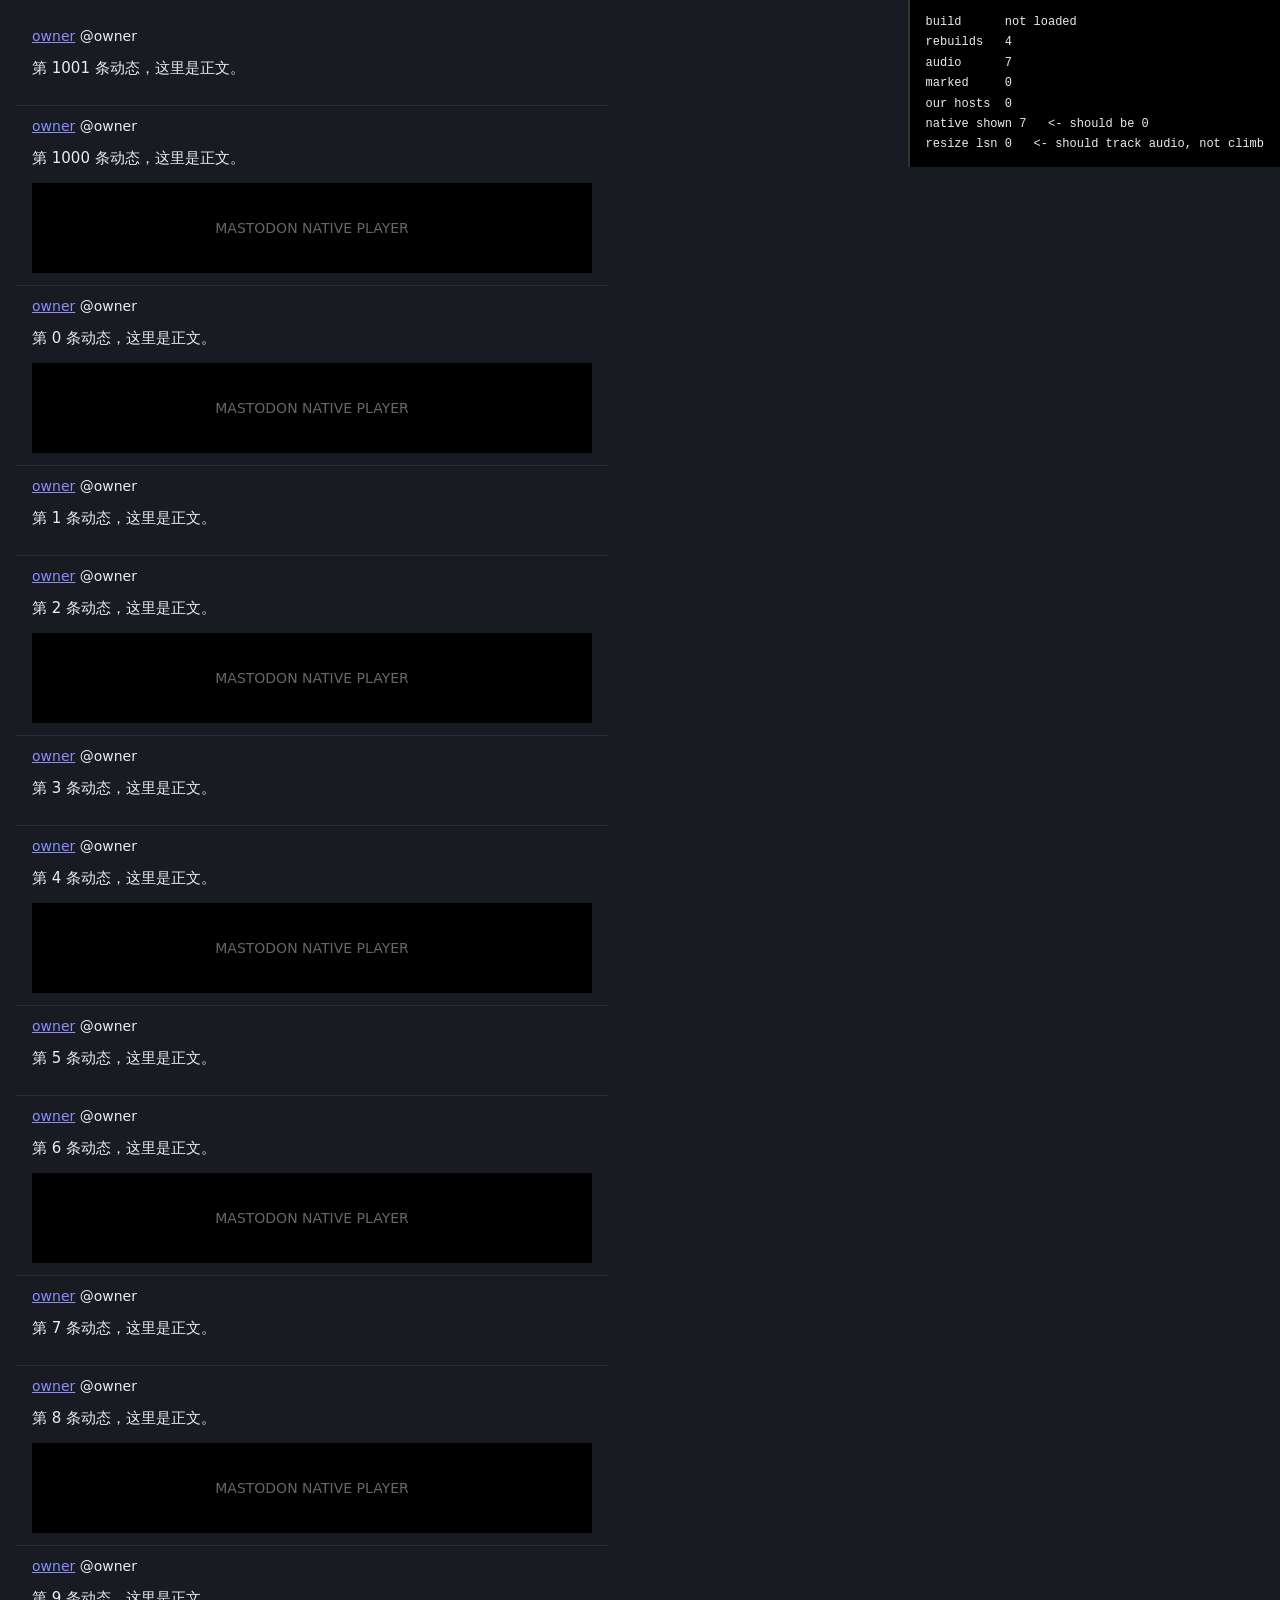
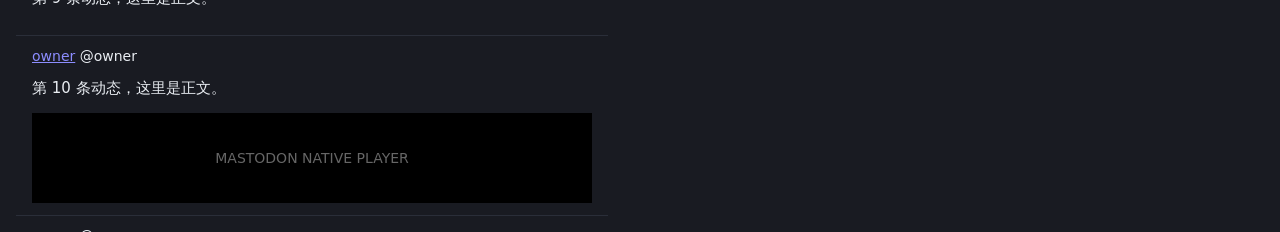
==== docs/clip-brain/design/flicker-harness/index.html @ ffda62fc "fix(voice): eliminate the timeline flicker, measured rather than guessed Shipping one guess at a tim" ====
<!doctype html>
<html lang="zh-CN">
<head>
<meta charset="utf-8">
<title>voice player flicker harness</title>
<style>
  body { font: 14px system-ui; background: #191b22; color: #e9edf2; margin: 0; padding: 16px; }
  #metrics { position: fixed; top: 0; right: 0; background: #000; padding: 12px 16px;
             font: 12px/1.7 monospace; white-space: pre; z-index: 99; border-left: 2px solid #333; }
  .status { border-bottom: 1px solid #2a2e39; padding: 12px 16px; max-width: 560px; }
  .status__content { font-size: 15px; margin: 8px 0; }
  .audio-wrapper { background: #000; height: 90px; display: grid; place-items: center; color: #666; }
  a { color: #8c8dff; }
</style>
</head>
<body>

<script id="initial-state" type="application/json">
{"meta":{"me":"1","access_token":"harness"},"accounts":{"1":{"acct":"owner","id":"1"}}}
</script>

<div id="metrics">measuring…</div>
<div id="timeline"></div>

<script>
/* ------------------------------------------------------------------
   Stand-in for Mastodon: same class names, same shape, and — crucially —
   the same habit of throwing subtrees away and rebuilding them, which is
   what a virtualised React timeline does while you scroll.
   ------------------------------------------------------------------ */
var timeline = document.getElementById("timeline");
var metrics = document.getElementById("metrics");
var stats = { decorates: 0, hostsInserted: 0, rebuilds: 0, listeners: 0 };

/* Count how many times the player actually builds a UI. */
var realCreate = document.createElement.bind(document);
document.createElement = function (tag) {
  var node = realCreate(tag);
  if (tag === "button") { stats.decorates += 0; }
  return node;
};
/* Count resize listeners: one per decorate that is never removed is a leak. */
var realAdd = window.addEventListener.bind(window);
window.addEventListener = function (type, fn, opts) {
  if (type === "resize") { stats.listeners += 1; }
  return realAdd(type, fn, opts);
};

function statusMarkup(i, withAudio) {
  var body = '<div class="status" data-i="' + i + '">'
    + '<a href="/@owner">owner</a> <span>@owner</span>'
    + '<div class="status__content"><p>第 ' + i + ' 条动态，这里是正文。</p></div>';
  if (withAudio) {
    body += '<div class="audio-wrapper">MASTODON NATIVE PLAYER'
      + '<audio src="/silence.mp3" preload="none"></audio></div>';
  }
  return body + '</div>';
}

function build(count) {
  var html = "";
  for (var i = 0; i < count; i += 1) {
    html += statusMarkup(i, i % 2 === 0);   // alternate audio / text, as reported
  }
  timeline.innerHTML = html;
}

build(12);

/* React churn: rebuild a slice of the list on a timer, exactly the way a
   virtualised list remounts rows as they cross the viewport edge. */
var tick = 0;
window.setInterval(function () {
  tick += 1;
  stats.rebuilds += 1;
  var nodes = timeline.querySelectorAll(".status");
  for (var i = 0; i < nodes.length; i += 1) {
    if ((i + tick) % 3 === 0) {
      var idx = Number(nodes[i].dataset.i);
      var replacement = realCreate("div");
      replacement.innerHTML = statusMarkup(idx, idx % 2 === 0);
      nodes[i].replaceWith(replacement.firstChild);
    }
  }
}, 250);

/* New status arriving at the top, the other reported trigger. */
var next = 1000;
window.setInterval(function () {
  var node = realCreate("div");
  node.innerHTML = statusMarkup(next, next % 2 === 0);
  timeline.prepend(node.firstChild);
  next += 1;
  while (timeline.children.length > 14) { timeline.lastElementChild.remove(); }
}, 700);

/* Report: hosts present vs audio elements present. Any drift, or a host count
   that keeps climbing, is the thrash we are hunting. */
window.setInterval(function () {
  var audios = document.querySelectorAll("audio").length;
  var hosts = document.querySelectorAll('[data-pi-host="1"]').length;
  var marked = document.querySelectorAll('audio[data-pi-voice-player="1"]').length;
  var natives = 0;
  document.querySelectorAll(".audio-wrapper").forEach(function (w) {
    if (w.style.display !== "none") { natives += 1; }
  });
  metrics.textContent =
      "build      " + (window.__piVoicePlayer || "not loaded") + "\n"
    + "rebuilds   " + stats.rebuilds + "\n"
    + "audio      " + audios + "\n"
    + "marked     " + marked + "\n"
    + "our hosts  " + hosts + "\n"
    + "native shown " + natives + "   <- should be 0\n"
    + "resize lsn " + stats.listeners + "   <- should track audio, not climb";
  window.__harness = { audios: audios, hosts: hosts, marked: marked,
                       natives: natives, listeners: stats.listeners,
                       rebuilds: stats.rebuilds };
}, 300);
</script>
<script src="./voice.js"></script>
</body>
</html>
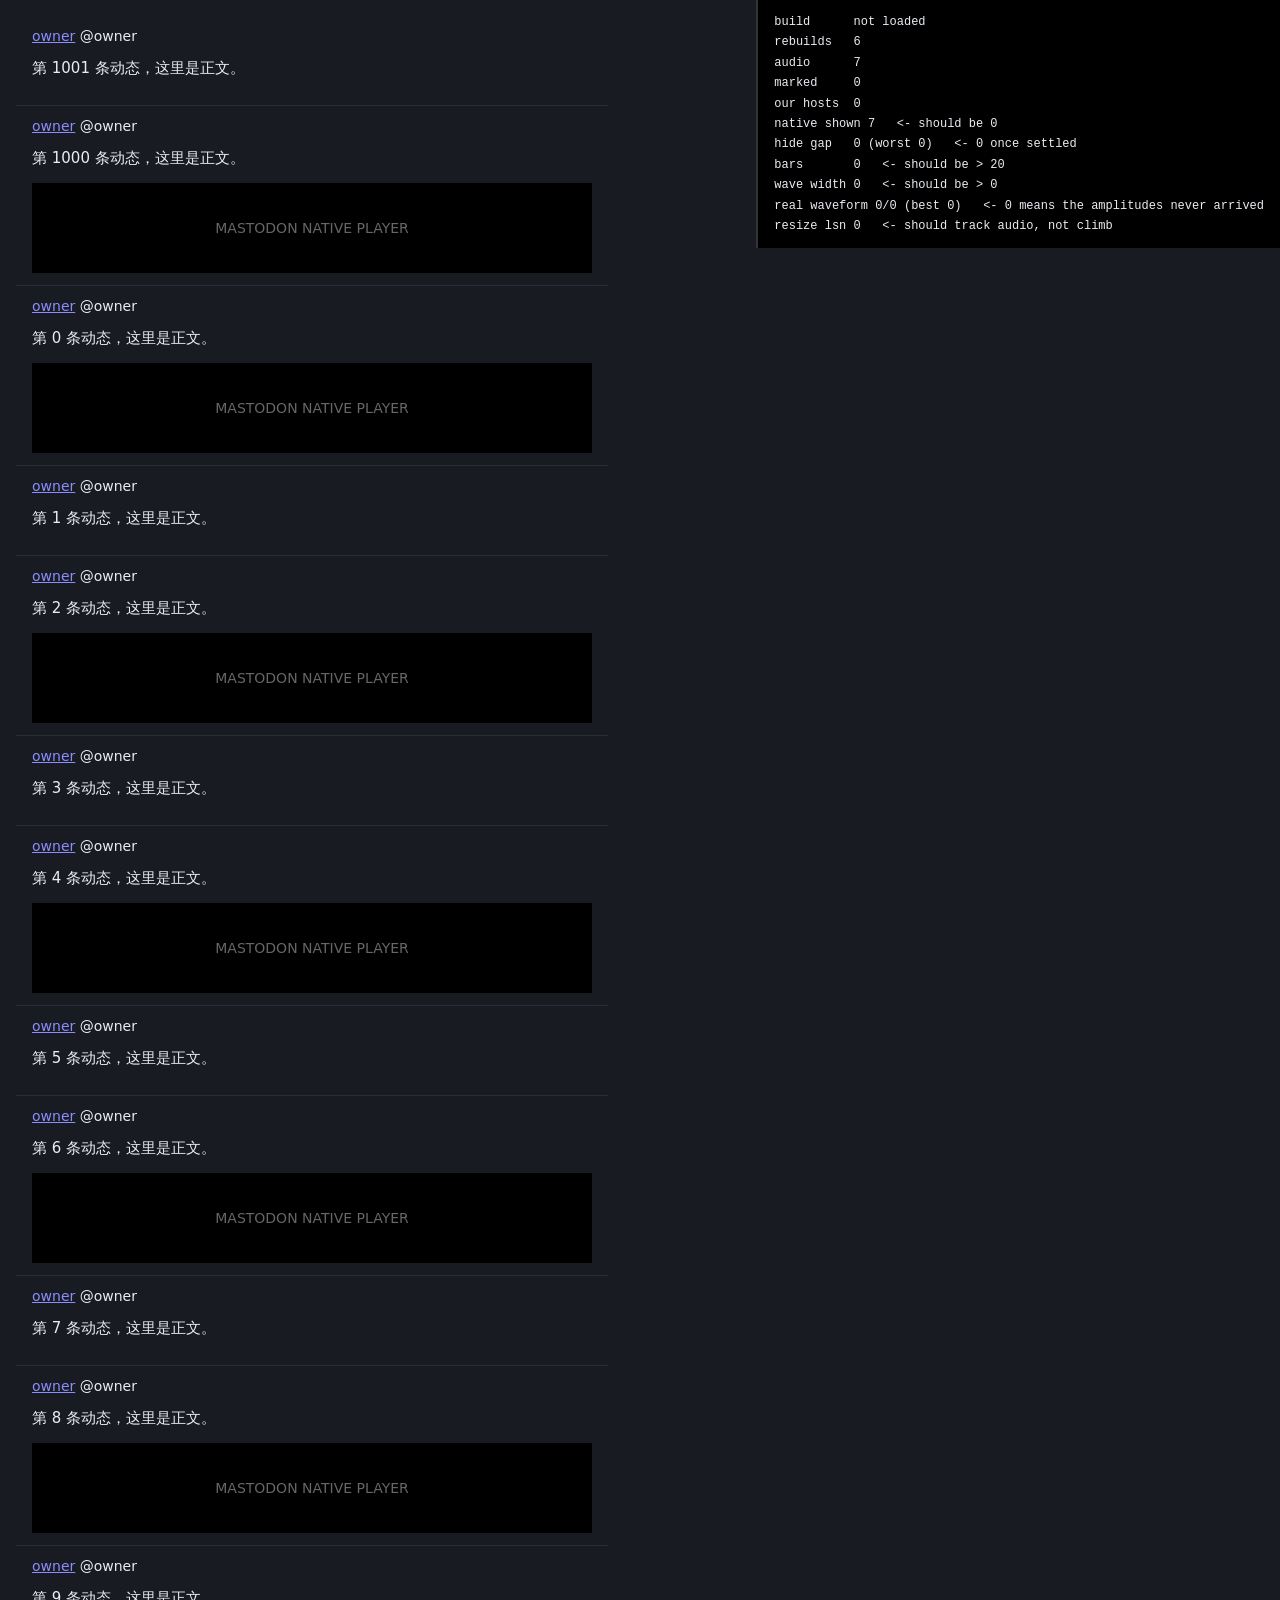
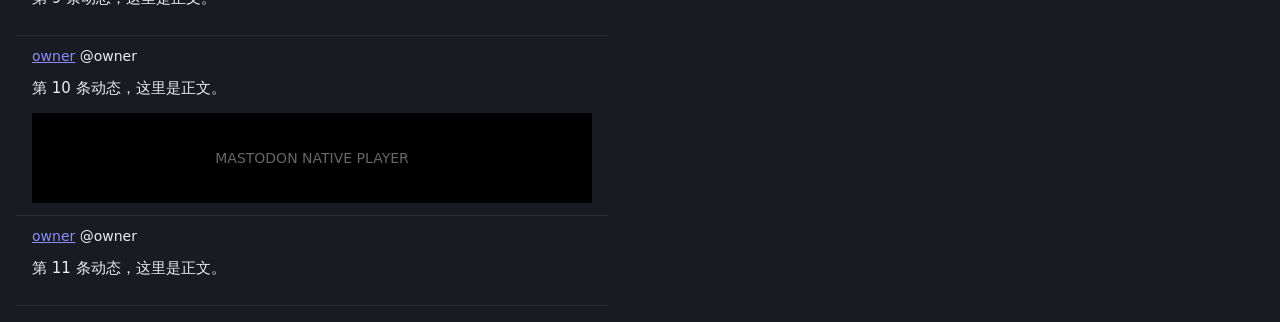
==== commit b6b8610e: "fix(voice): hide early, build late, and sample the waveform when it exists v14 moved the whole swap " ====
--- a/docs/clip-brain/design/flicker-harness/index.html
+++ b/docs/clip-brain/design/flicker-harness/index.html
@@ -46,13 +46,41 @@
   return realAdd(type, fn, opts);
 };
 
+/* A real, decodable clip, built here rather than committed: the waveform bug
+   was invisible against a 404 because failed sampling and never-attempted
+   sampling look identical — flat bars either way. Three bursts with gaps, so
+   correct sampling cannot come out uniform. Blob URL, not a data URI: the
+   markup is rebuilt every 250ms and a 30 KB src would be rewritten with it. */
+function makeClip() {
+  var rate = 8000;
+  var count = Math.floor(rate * 1.6);
+  var buffer = new ArrayBuffer(44 + count * 2);
+  var view = new DataView(buffer);
+  function ascii(offset, text) {
+    for (var i = 0; i < text.length; i += 1) { view.setUint8(offset + i, text.charCodeAt(i)); }
+  }
+  ascii(0, "RIFF"); view.setUint32(4, 36 + count * 2, true); ascii(8, "WAVE");
+  ascii(12, "fmt "); view.setUint32(16, 16, true); view.setUint16(20, 1, true);
+  view.setUint16(22, 1, true); view.setUint32(24, rate, true);
+  view.setUint32(28, rate * 2, true); view.setUint16(32, 2, true); view.setUint16(34, 16, true);
+  ascii(36, "data"); view.setUint32(40, count * 2, true);
+  for (var i = 0; i < count; i += 1) {
+    var t = i / rate;
+    var envelope = (t % 0.5) < 0.32 ? 1 : 0.06;
+    var sample = Math.sin(2 * Math.PI * 220 * t) * envelope * 0.85;
+    view.setInt16(44 + i * 2, Math.round(sample * 32767), true);
+  }
+  return URL.createObjectURL(new Blob([buffer], { type: "audio/wav" }));
+}
+var CLIP = makeClip();
+
 function statusMarkup(i, withAudio) {
   var body = '<div class="status" data-i="' + i + '">'
     + '<a href="/@owner">owner</a> <span>@owner</span>'
     + '<div class="status__content"><p>第 ' + i + ' 条动态，这里是正文。</p></div>';
   if (withAudio) {
     body += '<div class="audio-wrapper">MASTODON NATIVE PLAYER'
-      + '<audio src="/silence.mp3" preload="none"></audio></div>';
+      + '<audio src="' + CLIP + '" preload="none"></audio></div>';
   }
   return body + '</div>';
 }
@@ -70,7 +98,7 @@
 /* React churn: rebuild a slice of the list on a timer, exactly the way a
    virtualised list remounts rows as they cross the viewport edge. */
 var tick = 0;
-window.setInterval(function () {
+var rebuildTimer = window.setInterval(function () {
   tick += 1;
   stats.rebuilds += 1;
   var nodes = timeline.querySelectorAll(".status");
@@ -86,7 +114,7 @@
 
 /* New status arriving at the top, the other reported trigger. */
 var next = 1000;
-window.setInterval(function () {
+var arrivalTimer = window.setInterval(function () {
   var node = realCreate("div");
   node.innerHTML = statusMarkup(next, next % 2 === 0);
   timeline.prepend(node.firstChild);
@@ -96,14 +124,59 @@
 
 /* Report: hosts present vs audio elements present. Any drift, or a host count
    that keeps climbing, is the thrash we are hunting. */
+var worstGap = 0;
+var bestNonFlat = 0;
+/* Stop the churn and let it settle. "Does it recover?" is a different question
+   from "is it correct mid-storm", and only the quiet answer says whether a
+   deficit is a lag or a leak. */
+window.__harnessFreeze = function () {
+  window.clearInterval(rebuildTimer);
+  window.clearInterval(arrivalTimer);
+  return "frozen";
+};
 window.setInterval(function () {
   var audios = document.querySelectorAll("audio").length;
   var hosts = document.querySelectorAll('[data-pi-host="1"]').length;
   var marked = document.querySelectorAll('audio[data-pi-voice-player="1"]').length;
-  var natives = 0;
-  document.querySelectorAll(".audio-wrapper").forEach(function (w) {
-    if (w.style.display !== "none") { natives += 1; }
-  });
+  /* Hidden means clipped now, not display:none — a media element that is not
+     rendered will not play on iOS, so the wrapper stays in the render tree and
+     carries a mark instead. */
+  var hidden = document.querySelectorAll('.audio-wrapper[data-pi-voice-hidden="1"]').length;
+  var natives = document.querySelectorAll(".audio-wrapper").length - hidden;
+  /* Hiding is synchronous, building is one frame later: this is the size of
+     that window, and it should collapse back to 0 immediately. */
+  var gap = hidden - hosts;
+  if (gap > worstGap) { worstGap = gap; }
+
+  /* Appearance, not just structure. Every fault this harness missed lived
+     here: bars that were never drawn, a wave with no width, and heights that
+     were all identical because the real amplitudes never arrived. */
+  /* Measured across every host, not just the first one. A single sample is
+     meaningless here: rows are rebuilt constantly, so whichever host happens to
+     be first is often one that was created milliseconds ago and has not
+     finished sampling — which reads as "the waveform is broken" when it is
+     simply young. */
+  var allHosts = document.querySelectorAll('[data-pi-host="1"]');
+  var barsFirst = 0;
+  var waveWidth = 0;
+  var nonFlat = 0;
+  for (var h = 0; h < allHosts.length; h += 1) {
+    var spans = allHosts[h].querySelectorAll("span");
+    var bars = [];
+    for (var i = 0; i < spans.length; i += 1) {
+      if (spans[i].style.width === "3px") { bars.push(spans[i]); }
+    }
+    if (!bars.length) { continue; }
+    if (!barsFirst) {
+      barsFirst = bars.length;
+      waveWidth = bars[0].parentElement.clientWidth;
+    }
+    var heights = {};
+    for (var b = 0; b < bars.length; b += 1) { heights[bars[b].style.height] = 1; }
+    if (Object.keys(heights).length > 1) { nonFlat += 1; }
+  }
+  if (nonFlat > bestNonFlat) { bestNonFlat = nonFlat; }
+
   metrics.textContent =
       "build      " + (window.__piVoicePlayer || "not loaded") + "\n"
     + "rebuilds   " + stats.rebuilds + "\n"
@@ -111,12 +184,26 @@
     + "marked     " + marked + "\n"
     + "our hosts  " + hosts + "\n"
     + "native shown " + natives + "   <- should be 0\n"
+    + "hide gap   " + gap + " (worst " + worstGap + ")   <- 0 once settled\n"
+    + "bars       " + barsFirst + "   <- should be > 20\n"
+    + "wave width " + waveWidth + "   <- should be > 0\n"
+    + "real waveform " + nonFlat + "/" + hosts + " (best " + bestNonFlat + ")"
+    + "   <- 0 means the amplitudes never arrived\n"
     + "resize lsn " + stats.listeners + "   <- should track audio, not climb";
   window.__harness = { audios: audios, hosts: hosts, marked: marked,
-                       natives: natives, listeners: stats.listeners,
-                       rebuilds: stats.rebuilds };
+                       natives: natives, hidden: hidden, gap: gap, worstGap: worstGap,
+                       bars: barsFirst, waveWidth: waveWidth,
+                       nonFlat: nonFlat, bestNonFlat: bestNonFlat,
+                       listeners: stats.listeners, rebuilds: stats.rebuilds };
 }, 300);
 </script>
-<script src="./voice.js"></script>
+<script>
+/* Cache-busted on purpose. voice.js is regenerated between runs and the
+   browser will happily keep serving the previous build, which reads as "the
+   fix did nothing" — the exact mistake this harness exists to prevent. */
+var loader = document.createElement("script");
+loader.src = "./voice.js?t=" + Date.now();
+document.body.appendChild(loader);
+</script>
 </body>
 </html>
